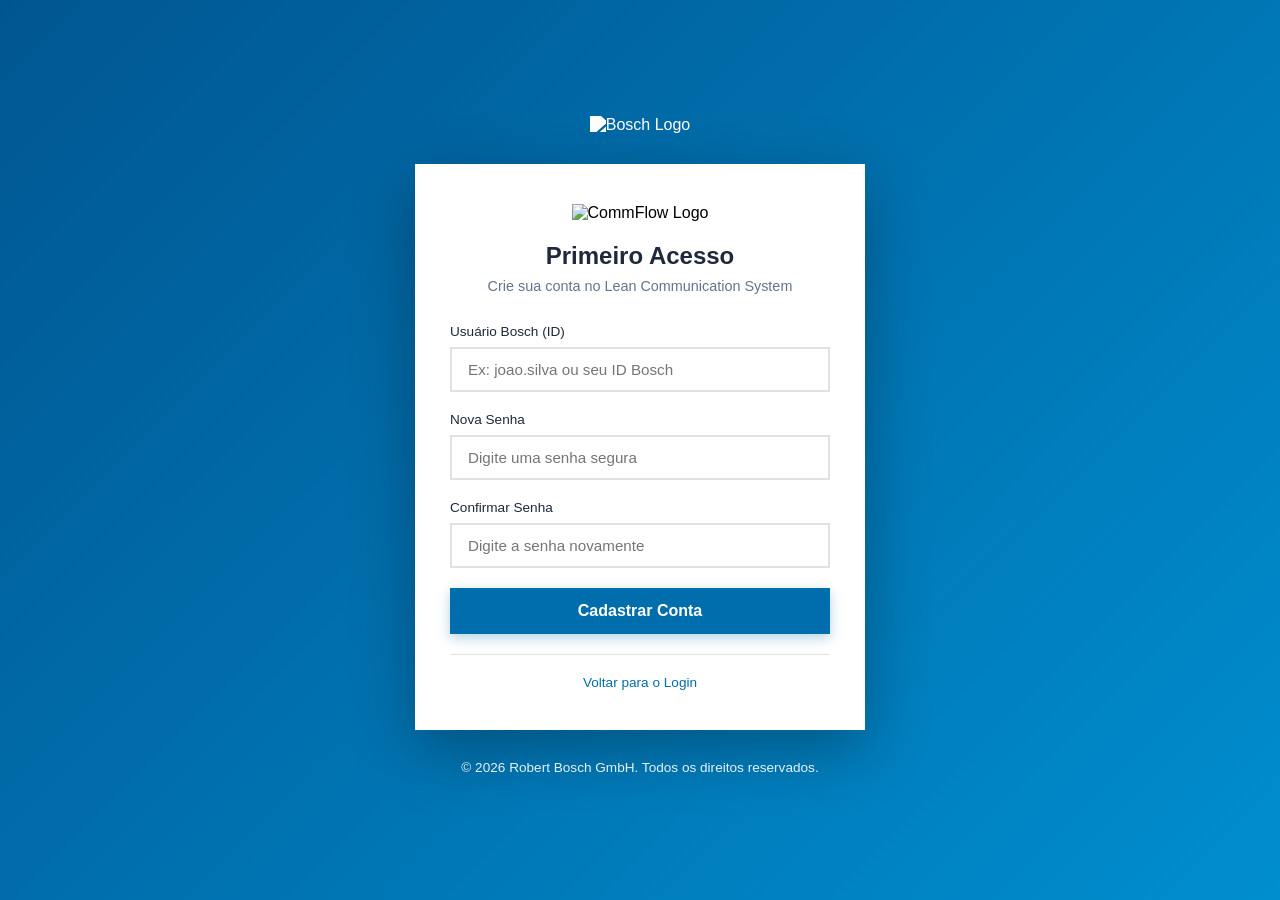
==== cadastro.html @ 545a1a2e "Add files via upload" ====
<!DOCTYPE html>
<html lang="pt-br">
<head>
    <meta charset="UTF-8">
    <meta name="viewport" content="width=device-width, initial-scale=1.0">
    <title>Bosch CommFlow | Primeiro Acesso</title>
    <link rel="stylesheet" href="login-styles.css">
    <style>
        .loading-btn { opacity: 0.7; pointer-events: none; }
        .msg-erro { color: #EA0016; font-size: 0.85rem; margin-top: 10px; text-align: center; display: none; }
        .msg-sucesso { color: #10b981; font-size: 0.85rem; margin-top: 10px; text-align: center; display: none; }
    </style>
</head>
<body>
    <div class="login-container">
        <div class="login-header">
            <img src="https://upload.wikimedia.org/wikipedia/commons/thumb/1/16/Bosch-logo.svg/1280px-Bosch-logo.svg.png" 
                 alt="Bosch Logo" class="bosch-logo-login">
        </div>

        <div class="login-card">
            <div class="commflow-logo-login">
                <img src="https://raw.githubusercontent.com/matheusdaniel1201-maker/TCC-ADM5--CommFLOW/refs/heads/main/logo%20(2).svg" 
                     alt="CommFlow Logo">
            </div>
            
            <h2>Primeiro Acesso</h2>
            <p class="login-subtitle">Crie sua conta no Lean Communication System</p>

            <form id="cadastro-form">
                <div class="input-group">
                    <label for="new-username">Usuário Bosch (ID)</label>
                    <input type="text" id="new-username" placeholder="Ex: joao.silva ou seu ID Bosch" required>
                </div>

                <div class="input-group">
                    <label for="new-password">Nova Senha</label>
                    <input type="password" id="new-password" placeholder="Digite uma senha segura" required>
                </div>

                <div class="input-group">
                    <label for="confirm-password">Confirmar Senha</label>
                    <input type="password" id="confirm-password" placeholder="Digite a senha novamente" required>
                </div>

                <p class="msg-erro" id="msg-erro"></p>
                <p class="msg-sucesso" id="msg-sucesso"></p>

                <button type="submit" class="btn-login" id="btn-cadastrar">
                    Cadastrar Conta
                </button>

                <div class="login-footer">
                    <a href="login.html">Voltar para o Login</a>
                </div>
            </form>
        </div>

        <div class="login-bottom">
            <p>© 2026 Robert Bosch GmbH. Todos os direitos reservados.</p>
        </div>
    </div>

    <!-- Supabase obrigatório antes do script -->
    <script src="https://cdn.jsdelivr.net/npm/@supabase/supabase-js@2"></script>
    <script src="cadastro-script.js"></script>
</body>
</html>
---- login-styles.css ----
/* ===== VARIÁVEIS BOSCH ===== */
:root {
    --bosch-red: #EA0016;
    --bosch-dark: #1A1A1A;
    --bosch-blue: #006EAD;
    --bosch-light-gray: #F4F7F9;
    --bosch-gray: #E0E2E5;
    --text-dark: #1e293b;
    --text-light: #64748b;
    --Bosch-bluedark: #0547a3;
}

/* ===== RESET E BASE ===== */
* {
    margin: 0;
    padding: 0;
    box-sizing: border-box;
    font-family: 'Inter', -apple-system, BlinkMacSystemFont, 'Segoe UI', sans-serif;
}

body {
    background: linear-gradient(135deg, #005691 0%, #008ecf 100%);
    min-height: 100vh;
    display: flex;
    align-items: center;
    justify-content: center;
    padding: 20px;
}

/* ===== CONTAINER PRINCIPAL ===== */
.login-container {
    width: 100%;
    max-width: 450px;
    animation: fadeInUp 0.6s ease;
}

@keyframes fadeInUp {
    from {
        opacity: 0;
        transform: translateY(30px);
    }
    to {
        opacity: 1;
        transform: translateY(0);
    }
}

/* ===== LOGO BOSCH NO TOPO ===== */
.login-header {
    text-align: center;
    margin-bottom: 30px;
}

.bosch-logo-login {
    height: 45px;
    filter: brightness(0) invert(1); /* Logo branca */
}

/* ===== CARD DE LOGIN ===== */
.login-card {
    background: white;
    border-radius: 0px;
    padding: 40px 35px;
    box-shadow: 0 20px 60px rgba(0, 0, 0, 0.3);
    position: relative;
    overflow: hidden;
}

/* Barra azul superior (identidade Bosch) */
.login-card::before {
    content: "";
    position: absolute;
    top: 0;
    left: 0;
    width: 100%;
    height: 6px;
    background: var(--Bosch-blue);
}

/* ===== LOGO COMMFLOW ===== */
.commflow-logo-login {
    text-align: center;
    margin-bottom: 20px;
}

.commflow-logo-login img {
    height: 50px;
}

/* ===== TÍTULOS ===== */
.login-card h2 {
    font-size: 1.5rem;
    color: var(--text-dark);
    text-align: center;
    margin-bottom: 8px;
    font-weight: 600;
}

.login-subtitle {
    color: var(--text-light);
    text-align: center;
    font-size: 0.9rem;
    margin-bottom: 30px;
}

/* ===== INPUTS ===== */
.input-group {
    margin-bottom: 20px;
}

.input-group label {
    display: block;
    font-size: 0.85rem;
    font-weight: 500;
    color: var(--text-dark);
    margin-bottom: 8px;
}

.input-group input {
    width: 100%;
    padding: 12px 16px;
    border: 2px solid var(--bosch-gray);
    border-radius: 0px;
    font-size: 0.95rem;
    transition: all 0.3s;
    background: white;
}

.input-group input:focus {
    outline: none;
    border-color: var(--bosch-blue);
    box-shadow: 0 0 0 3px rgba(0, 110, 173, 0.1);
}

/* ===== CHECKBOX "LEMBRAR" ===== */
.remember-me {
    display: flex;
    align-items: center;
    gap: 8px;
    margin-bottom: 25px;
}

.remember-me input[type="checkbox"] {
    width: 18px;
    height: 18px;
    cursor: pointer;
    accent-color: var(--bosch-blue);
}

.remember-me label {
    font-size: 0.9rem;
    color: var(--text-light);
    cursor: pointer;
}

/* ===== BOTÃO DE LOGIN ===== */
.btn-login {
    width: 100%;
    background: var(--bosch-blue);
    color: white;
    border: none;
    padding: 14px;
    border-radius: 0px;
    font-size: 1rem;
    font-weight: 600;
    cursor: pointer;
    display: flex;
    align-items: center;
    justify-content: center;
    gap: 10px;
    transition: all 0.3s;
    box-shadow: 0 4px 12px rgba(0, 110, 173, 0.3);
}

.btn-login:hover {
    background: #005691;
    transform: translateY(-2px);
    box-shadow: 0 6px 20px rgba(0, 110, 173, 0.4);
}

.btn-login:active {
    transform: translateY(0);
}

/* ===== LINKS DO RODAPÉ DO CARD ===== */
.login-footer {
    text-align: center;
    margin-top: 20px;
    padding-top: 20px;
    border-top: 1px solid var(--bosch-gray);
    font-size: 0.85rem;
}

.login-footer a {
    color: var(--bosch-blue);
    text-decoration: none;
    transition: color 0.2s;
}

.login-footer a:hover {
    color: var(--bosch-red);
}

.login-footer span {
    color: var(--bosch-gray);
    margin: 0 8px;
}

/* ===== RODAPÉ EXTERNO ===== */
.login-bottom {
    text-align: center;
    margin-top: 30px;
    color: white;
    font-size: 0.85rem;
}

.login-bottom p {
    margin-bottom: 10px;
    opacity: 0.9;
}

.login-links {
    display: flex;
    justify-content: center;
    gap: 20px;
}

.login-links a {
    color: white;
    text-decoration: none;
    opacity: 0.8;
    transition: opacity 0.2s;
}

.login-links a:hover {
    opacity: 1;
    text-decoration: underline;
}

/* ===== RESPONSIVIDADE ===== */
@media (max-width: 480px) {
    .login-card {
        padding: 30px 25px;
    }
    
    .bosch-logo-login {
        height: 35px;
    }
    
    .commflow-logo-login img {
        height: 40px;
    }
}
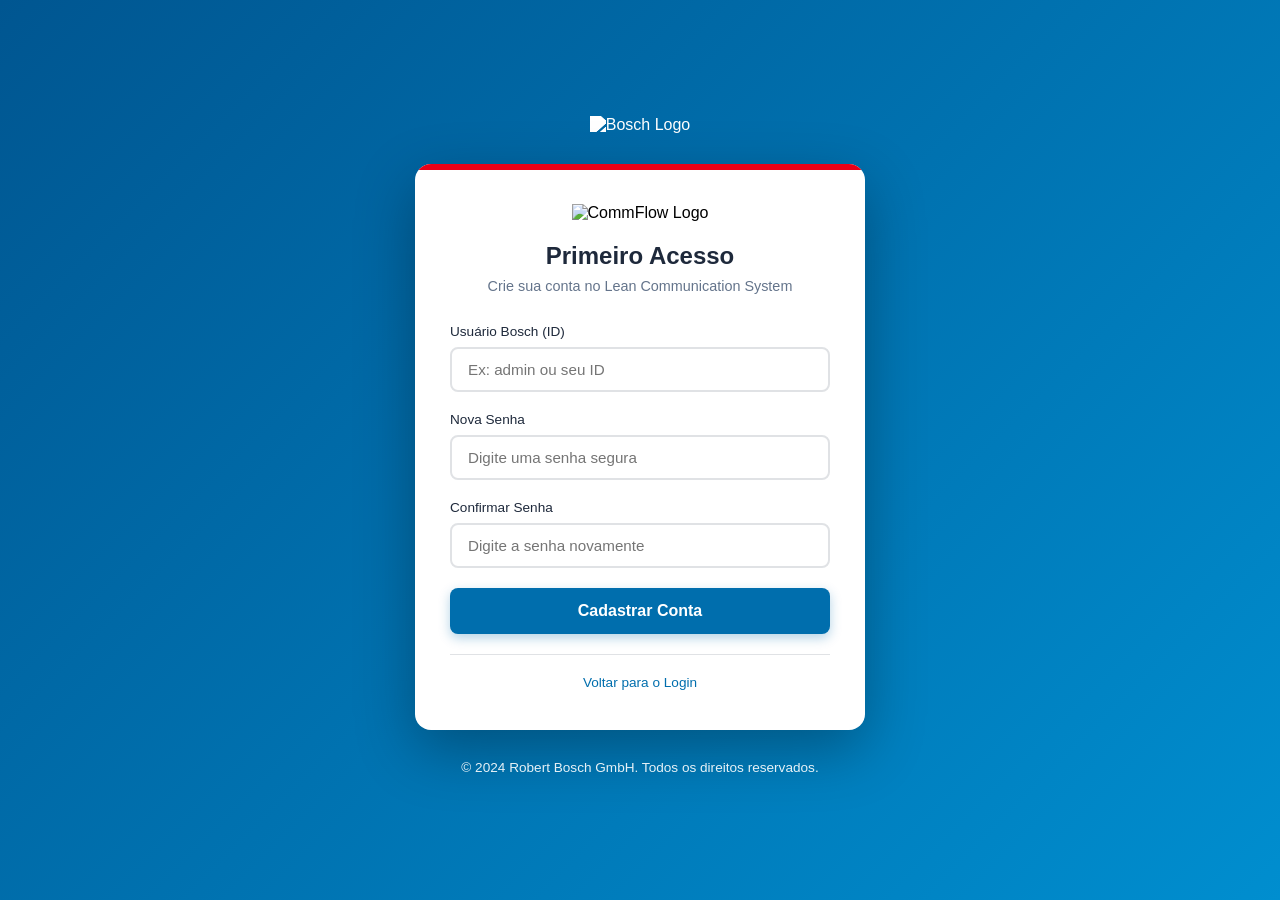
==== commit ac90eafc: "Add files via upload" ====
--- a/cadastro.html
+++ b/cadastro.html
@@ -5,17 +5,13 @@
     <meta name="viewport" content="width=device-width, initial-scale=1.0">
     <title>Bosch CommFlow | Primeiro Acesso</title>
     <link rel="stylesheet" href="login-styles.css">
-    <style>
-        .loading-btn { opacity: 0.7; pointer-events: none; }
-        .msg-erro { color: #EA0016; font-size: 0.85rem; margin-top: 10px; text-align: center; display: none; }
-        .msg-sucesso { color: #10b981; font-size: 0.85rem; margin-top: 10px; text-align: center; display: none; }
-    </style>
 </head>
 <body>
     <div class="login-container">
         <div class="login-header">
             <img src="https://upload.wikimedia.org/wikipedia/commons/thumb/1/16/Bosch-logo.svg/1280px-Bosch-logo.svg.png" 
-                 alt="Bosch Logo" class="bosch-logo-login">
+                 alt="Bosch Logo" 
+                 class="bosch-logo-login">
         </div>
 
         <div class="login-card">
@@ -30,7 +26,7 @@
             <form id="cadastro-form">
                 <div class="input-group">
                     <label for="new-username">Usuário Bosch (ID)</label>
-                    <input type="text" id="new-username" placeholder="Ex: joao.silva ou seu ID Bosch" required>
+                    <input type="text" id="new-username" placeholder="Ex: admin ou seu ID" required>
                 </div>
 
                 <div class="input-group">
@@ -43,10 +39,7 @@
                     <input type="password" id="confirm-password" placeholder="Digite a senha novamente" required>
                 </div>
 
-                <p class="msg-erro" id="msg-erro"></p>
-                <p class="msg-sucesso" id="msg-sucesso"></p>
-
-                <button type="submit" class="btn-login" id="btn-cadastrar">
+                <button type="submit" class="btn-login">
                     Cadastrar Conta
                 </button>
 
@@ -57,12 +50,12 @@
         </div>
 
         <div class="login-bottom">
-            <p>© 2026 Robert Bosch GmbH. Todos os direitos reservados.</p>
+            <p>© 2024 Robert Bosch GmbH. Todos os direitos reservados.</p>
         </div>
     </div>
 
-    <!-- Supabase obrigatório antes do script -->
     <script src="https://cdn.jsdelivr.net/npm/@supabase/supabase-js@2"></script>
+    <script src="config.js"></script>
     <script src="cadastro-script.js"></script>
 </body>
-</html>
+</html>
--- a/login-styles.css
+++ b/login-styles.css
@@ -7,7 +7,6 @@
     --bosch-gray: #E0E2E5;
     --text-dark: #1e293b;
     --text-light: #64748b;
-    --Bosch-bluedark: #0547a3;
 }
 
 /* ===== RESET E BASE ===== */
@@ -59,14 +58,14 @@
 /* ===== CARD DE LOGIN ===== */
 .login-card {
     background: white;
-    border-radius: 0px;
+    border-radius: 16px;
     padding: 40px 35px;
     box-shadow: 0 20px 60px rgba(0, 0, 0, 0.3);
     position: relative;
     overflow: hidden;
 }
 
-/* Barra azul superior (identidade Bosch) */
+/* Barra vermelha superior (identidade Bosch) */
 .login-card::before {
     content: "";
     position: absolute;
@@ -74,7 +73,7 @@
     left: 0;
     width: 100%;
     height: 6px;
-    background: var(--Bosch-blue);
+    background: var(--bosch-red);
 }
 
 /* ===== LOGO COMMFLOW ===== */
@@ -120,7 +119,7 @@
     width: 100%;
     padding: 12px 16px;
     border: 2px solid var(--bosch-gray);
-    border-radius: 0px;
+    border-radius: 8px;
     font-size: 0.95rem;
     transition: all 0.3s;
     background: white;
@@ -160,7 +159,7 @@
     color: white;
     border: none;
     padding: 14px;
-    border-radius: 0px;
+    border-radius: 8px;
     font-size: 1rem;
     font-weight: 600;
     cursor: pointer;
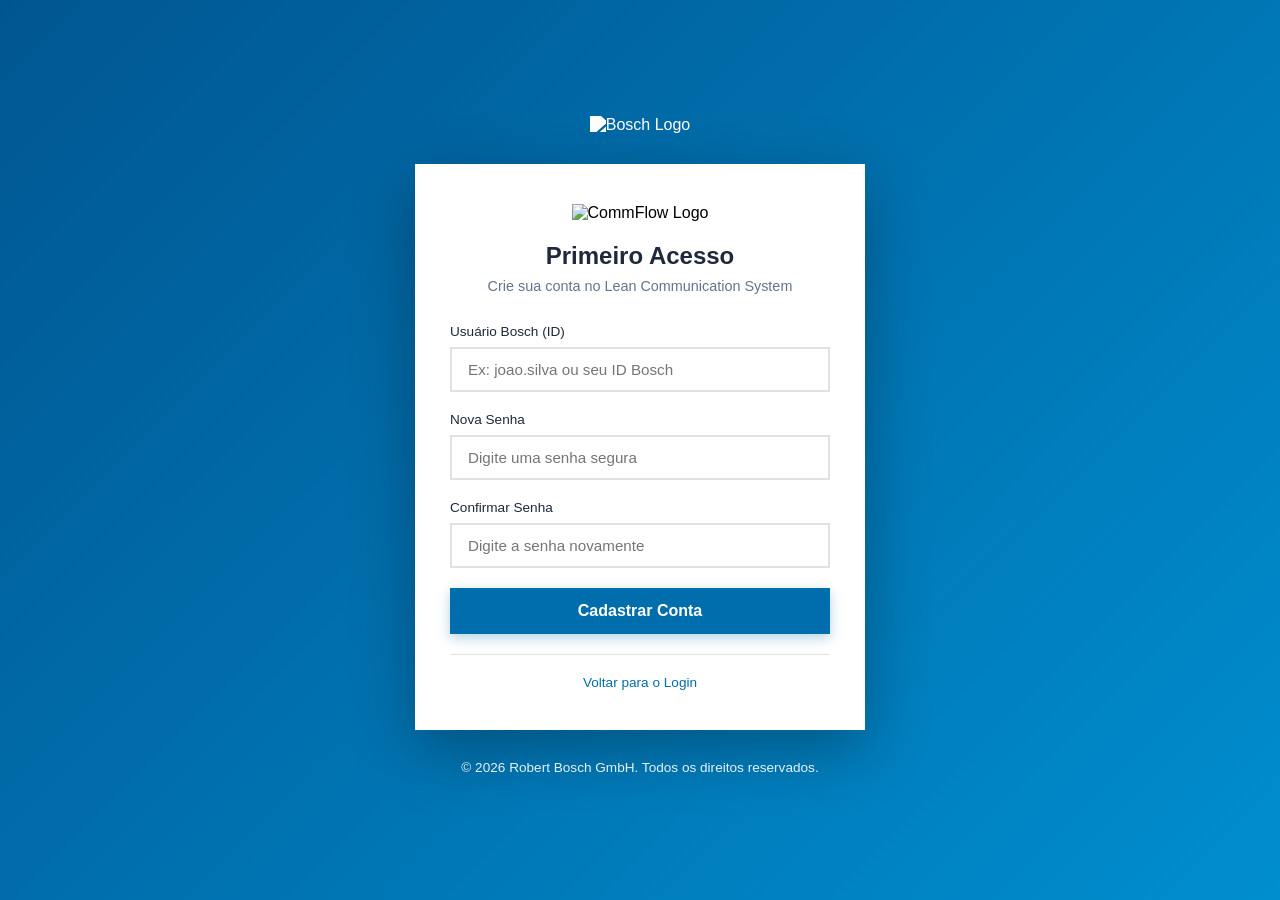
==== commit 6e0efe3b: "Add files via upload" ====
--- a/cadastro.html
+++ b/cadastro.html
@@ -5,13 +5,17 @@
     <meta name="viewport" content="width=device-width, initial-scale=1.0">
     <title>Bosch CommFlow | Primeiro Acesso</title>
     <link rel="stylesheet" href="login-styles.css">
+    <style>
+        .loading-btn { opacity: 0.7; pointer-events: none; }
+        .msg-erro { color: #EA0016; font-size: 0.85rem; margin-top: 10px; text-align: center; display: none; }
+        .msg-sucesso { color: #10b981; font-size: 0.85rem; margin-top: 10px; text-align: center; display: none; }
+    </style>
 </head>
 <body>
     <div class="login-container">
         <div class="login-header">
             <img src="https://upload.wikimedia.org/wikipedia/commons/thumb/1/16/Bosch-logo.svg/1280px-Bosch-logo.svg.png" 
-                 alt="Bosch Logo" 
-                 class="bosch-logo-login">
+                 alt="Bosch Logo" class="bosch-logo-login">
         </div>
 
         <div class="login-card">
@@ -26,7 +30,7 @@
             <form id="cadastro-form">
                 <div class="input-group">
                     <label for="new-username">Usuário Bosch (ID)</label>
-                    <input type="text" id="new-username" placeholder="Ex: admin ou seu ID" required>
+                    <input type="text" id="new-username" placeholder="Ex: joao.silva ou seu ID Bosch" required>
                 </div>
 
                 <div class="input-group">
@@ -39,7 +43,10 @@
                     <input type="password" id="confirm-password" placeholder="Digite a senha novamente" required>
                 </div>
 
-                <button type="submit" class="btn-login">
+                <p class="msg-erro" id="msg-erro"></p>
+                <p class="msg-sucesso" id="msg-sucesso"></p>
+
+                <button type="submit" class="btn-login" id="btn-cadastrar">
                     Cadastrar Conta
                 </button>
 
@@ -50,12 +57,12 @@
         </div>
 
         <div class="login-bottom">
-            <p>© 2024 Robert Bosch GmbH. Todos os direitos reservados.</p>
+            <p>© 2026 Robert Bosch GmbH. Todos os direitos reservados.</p>
         </div>
     </div>
 
+    <!-- Supabase obrigatório antes do script -->
     <script src="https://cdn.jsdelivr.net/npm/@supabase/supabase-js@2"></script>
-    <script src="config.js"></script>
     <script src="cadastro-script.js"></script>
 </body>
-</html>+</html>
--- a/login-styles.css
+++ b/login-styles.css
@@ -7,6 +7,7 @@
     --bosch-gray: #E0E2E5;
     --text-dark: #1e293b;
     --text-light: #64748b;
+    --Bosch-bluedark: #0547a3;
 }
 
 /* ===== RESET E BASE ===== */
@@ -58,14 +59,14 @@
 /* ===== CARD DE LOGIN ===== */
 .login-card {
     background: white;
-    border-radius: 16px;
+    border-radius: 0px;
     padding: 40px 35px;
     box-shadow: 0 20px 60px rgba(0, 0, 0, 0.3);
     position: relative;
     overflow: hidden;
 }
 
-/* Barra vermelha superior (identidade Bosch) */
+/* Barra azul superior (identidade Bosch) */
 .login-card::before {
     content: "";
     position: absolute;
@@ -73,7 +74,7 @@
     left: 0;
     width: 100%;
     height: 6px;
-    background: var(--bosch-red);
+    background: var(--Bosch-blue);
 }
 
 /* ===== LOGO COMMFLOW ===== */
@@ -119,7 +120,7 @@
     width: 100%;
     padding: 12px 16px;
     border: 2px solid var(--bosch-gray);
-    border-radius: 8px;
+    border-radius: 0px;
     font-size: 0.95rem;
     transition: all 0.3s;
     background: white;
@@ -159,7 +160,7 @@
     color: white;
     border: none;
     padding: 14px;
-    border-radius: 8px;
+    border-radius: 0px;
     font-size: 1rem;
     font-weight: 600;
     cursor: pointer;
